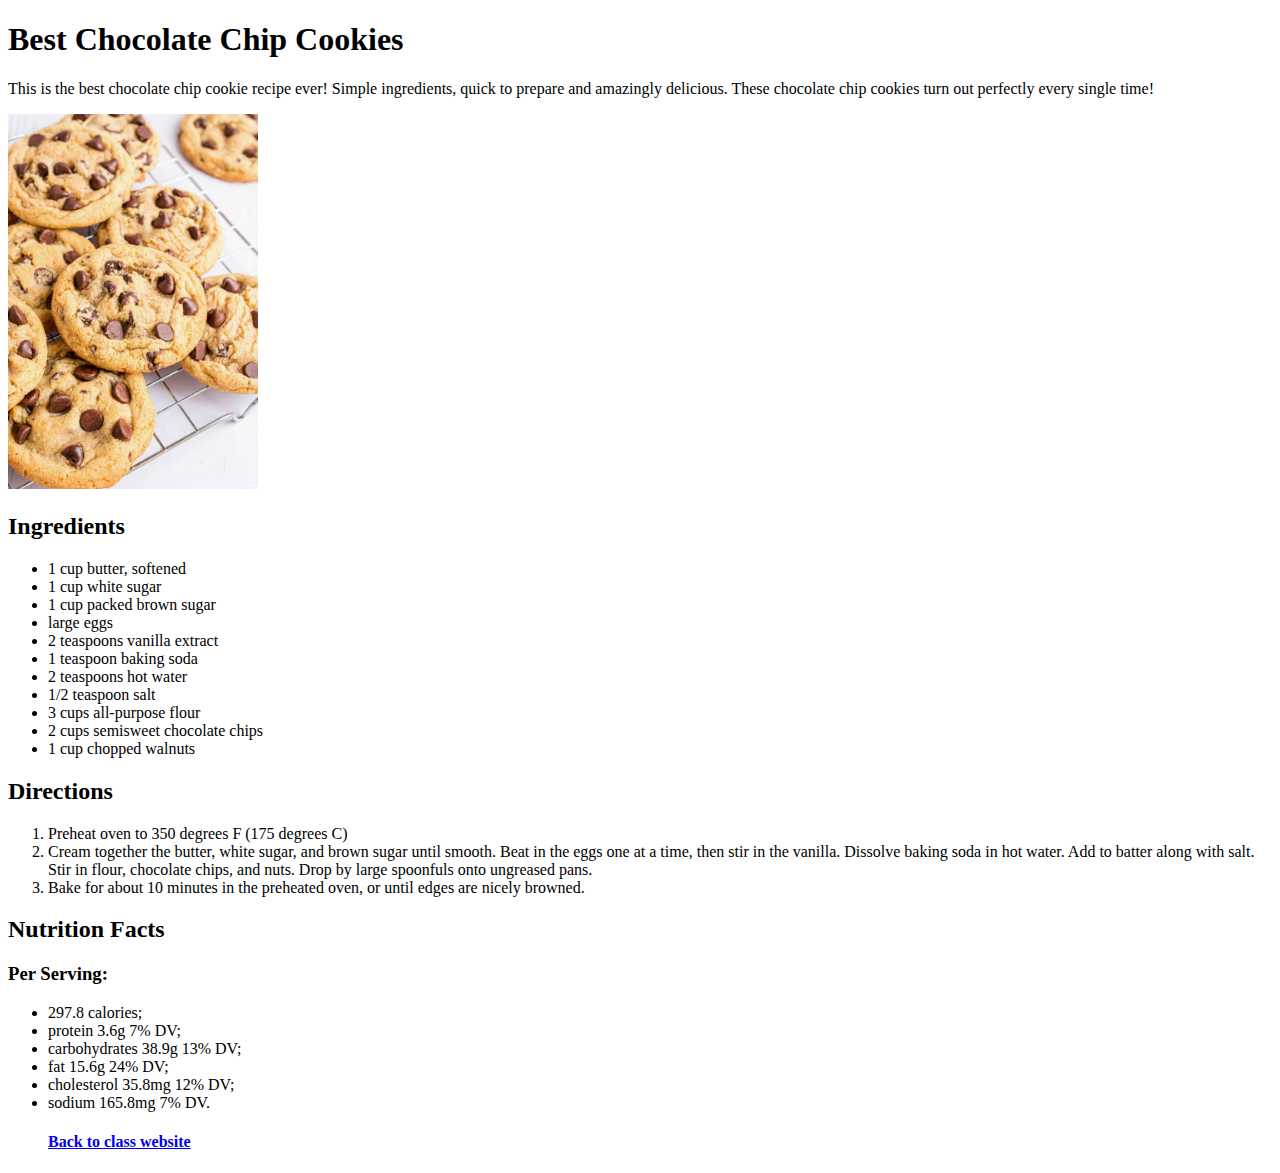
==== recipe/recipe.html @ 60cc14c0 "Add files via upload" ====
<!doctype html>
<html>
  <head>
    <meta charset="utf-8">
    <title>Chocolate Chip Cookies</title>
  </head>
  <body>

<h1>Best Chocolate Chip Cookies</h1>
<p>This is the best chocolate chip cookie recipe ever!  Simple ingredients, quick to prepare and amazingly delicious. These chocolate chip cookies turn out perfectly every single time! </p>
<img src="chocolate-chip-cookies.jpg" alt="cookies" width="250">

<h2>Ingredients</h2>
<ul>
  <li>1 cup butter, softened</li>
  <li>1 cup white sugar</li>
  <li>1 cup packed brown sugar</li>
  <li>large eggs</li>
  <li>2 teaspoons vanilla extract</li>
  <li>1 teaspoon baking soda</li>
  <li>2 teaspoons hot water</li>
  <li>1/2 teaspoon salt</li>
  <li>3 cups all-purpose flour</li>
  <li>2 cups semisweet chocolate chips</li>
  <li>1 cup chopped walnuts</li>
</ul>

<h2>Directions</h2>
<ol>
  <li>Preheat oven to 350 degrees F (175 degrees C)</li>
  <li>Cream together the butter, white sugar, and brown sugar until smooth. Beat in the eggs one at a time, then stir in the vanilla. Dissolve baking soda in hot water. Add to batter along with salt. Stir in flour, chocolate chips, and nuts. Drop by large spoonfuls onto ungreased pans. </li>
  <li>Bake for about 10 minutes in the preheated oven, or until edges are nicely browned.</li>
</ol>

<h2>Nutrition Facts</h2>

  <h3>Per Serving:</h3>
  <ul>
  <li>297.8 calories; </li>
  <li>protein 3.6g 7% DV; </li>
  <li>carbohydrates 38.9g 13% DV; </li>
  <li>fat 15.6g 24% DV; </li>
  <li>cholesterol 35.8mg 12% DV; </li>
  <li>sodium 165.8mg 7% DV. </li>


<h4> <a href="../index.html">Back to class website</a></h4>

</body>


</html>
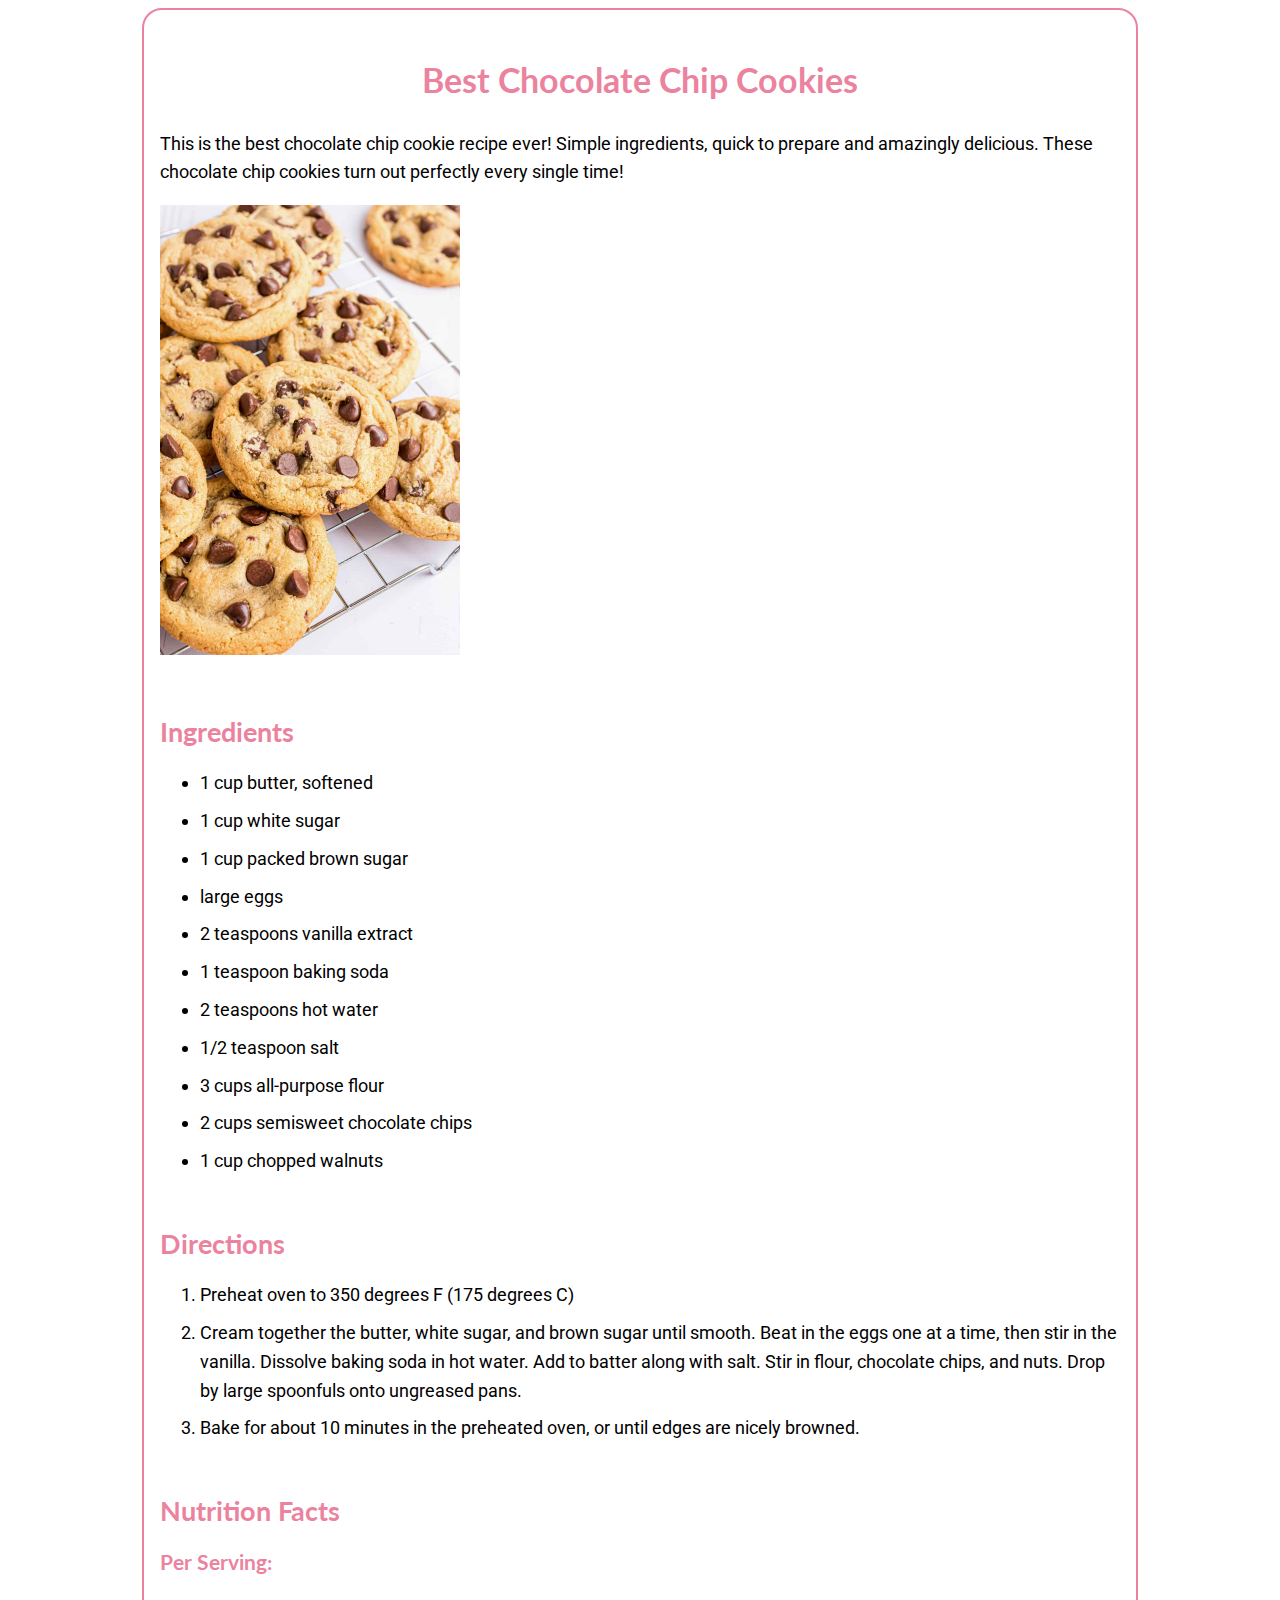
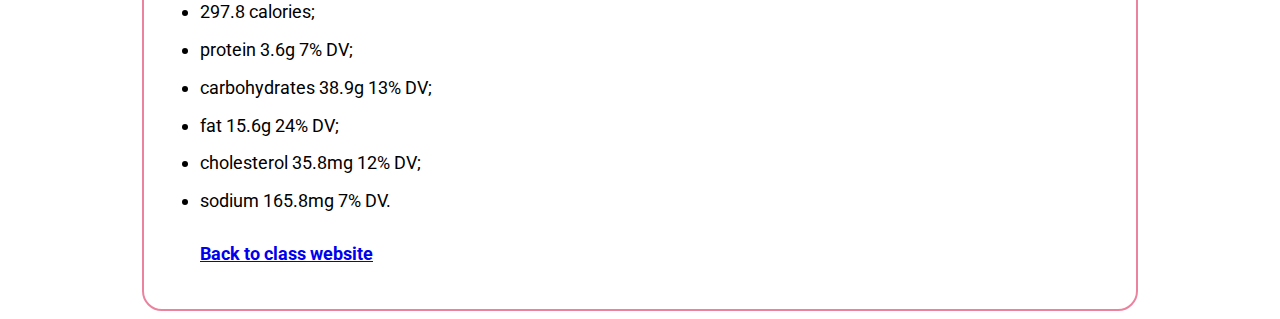
==== commit deb75caa: "Add files via upload" ====
--- a/recipe/recipe.html
+++ b/recipe/recipe.html
@@ -3,12 +3,16 @@
   <head>
     <meta charset="utf-8">
     <title>Chocolate Chip Cookies</title>
+    <link href="https://fonts.googleapis.com/css2?family=Roboto&display=swap" rel="stylesheet">
+    <link href="https://fonts.googleapis.com/css2?family=Lato&family=Roboto&family=Roboto+Condensed&display=swap" rel="stylesheet">
+    <link rel="stylesheet" href="style.css">
+
   </head>
   <body>
 
 <h1>Best Chocolate Chip Cookies</h1>
 <p>This is the best chocolate chip cookie recipe ever!  Simple ingredients, quick to prepare and amazingly delicious. These chocolate chip cookies turn out perfectly every single time! </p>
-<img src="chocolate-chip-cookies.jpg" alt="cookies" width="250">
+<img src="chocolate-chip-cookies.jpg" alt="cookies" width="300">
 
 <h2>Ingredients</h2>
 <ul>
--- a/recipe/style.css
+++ b/recipe/style.css
@@ -0,0 +1,31 @@
+body {
+  font-family: 'Roboto', sans-serif;
+  font-size: 1.125rem;
+  line-height: 1.6em;
+  width: 960px;
+  margin-left: auto;
+  margin-right: auto;
+  border: solid 2px #eb839f;
+  padding: 16px;
+  border-radius: 20px;
+}
+
+h1, h2, h3 {
+  font-family: 'Lato', sans-serif;
+  color: rgb(235, 131, 159)
+}
+
+h1{
+  font-size: 2.125rem;
+  padding: 0.5em;
+  margin-bottom: 0.5em;
+  text-align: center;
+}
+
+li{
+  margin-bottom: 0.5em;
+}
+
+h2{
+  margin-top: 2em;
+}
